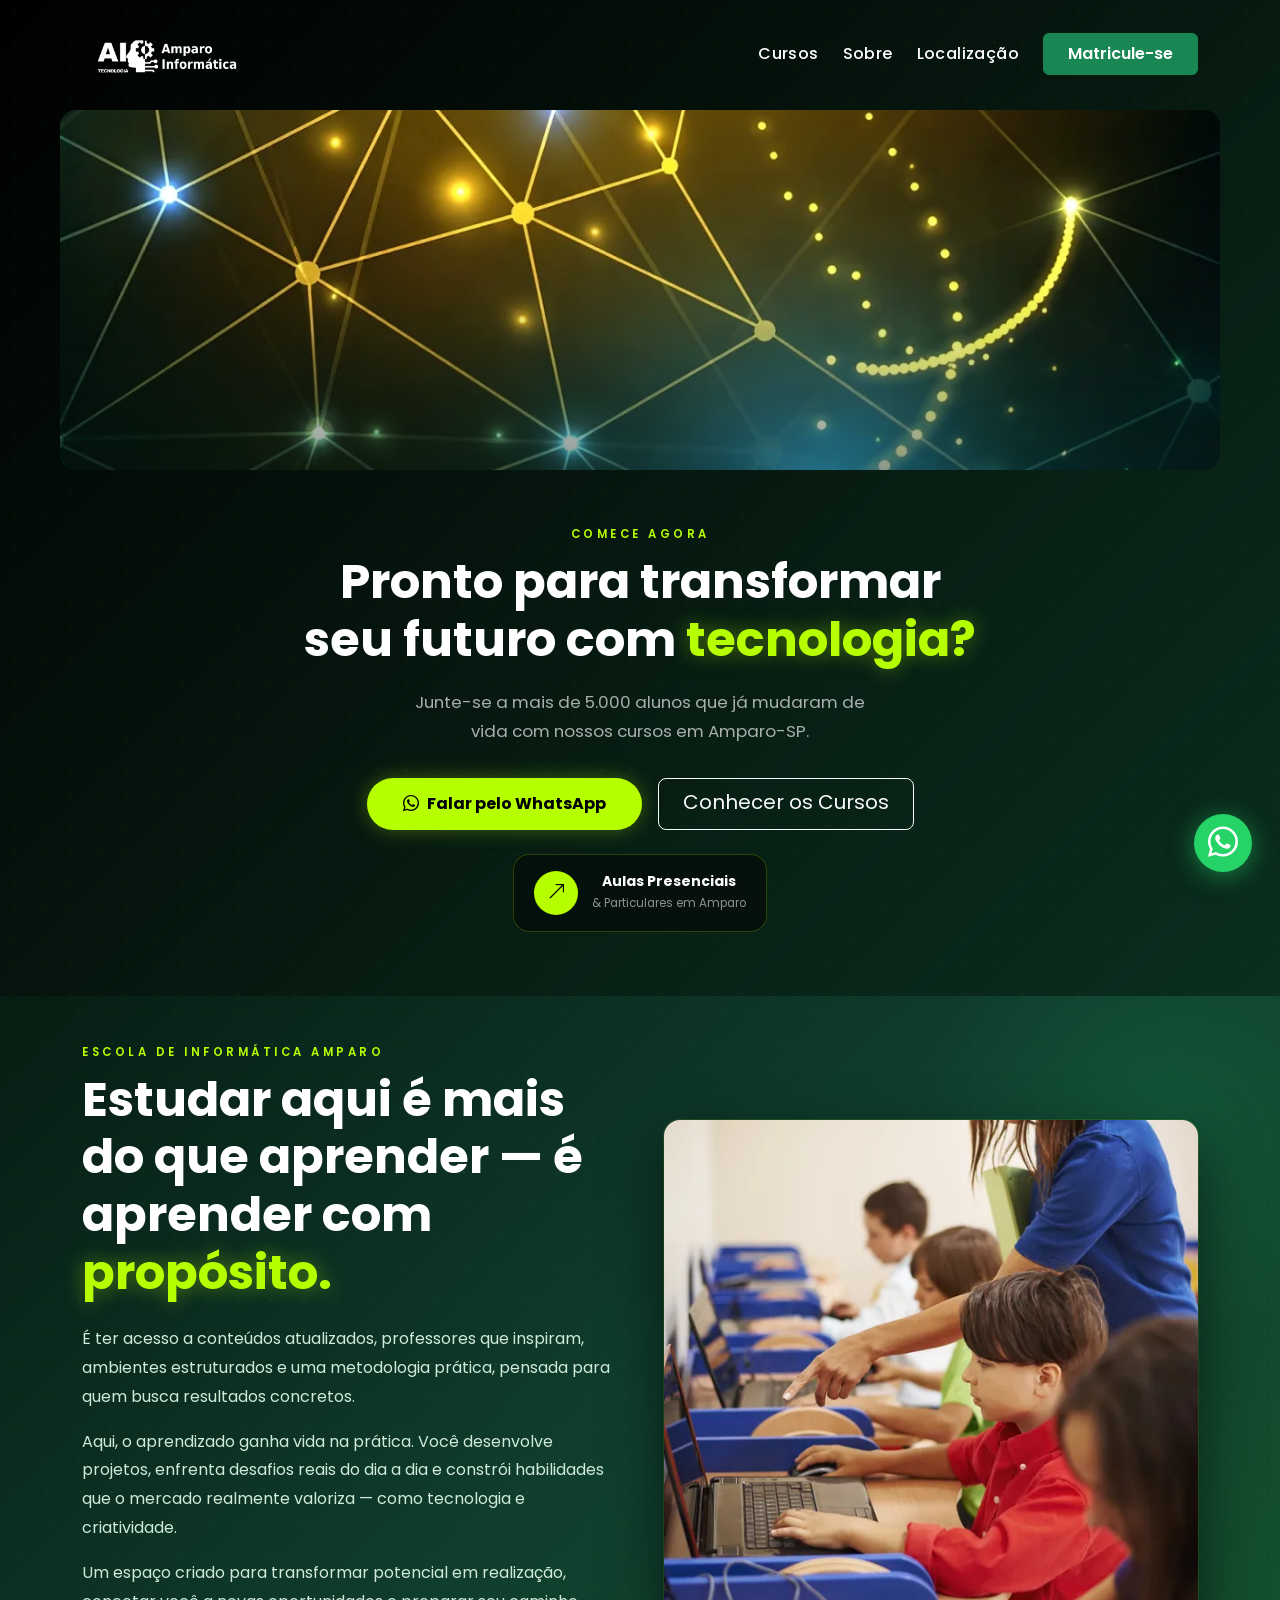
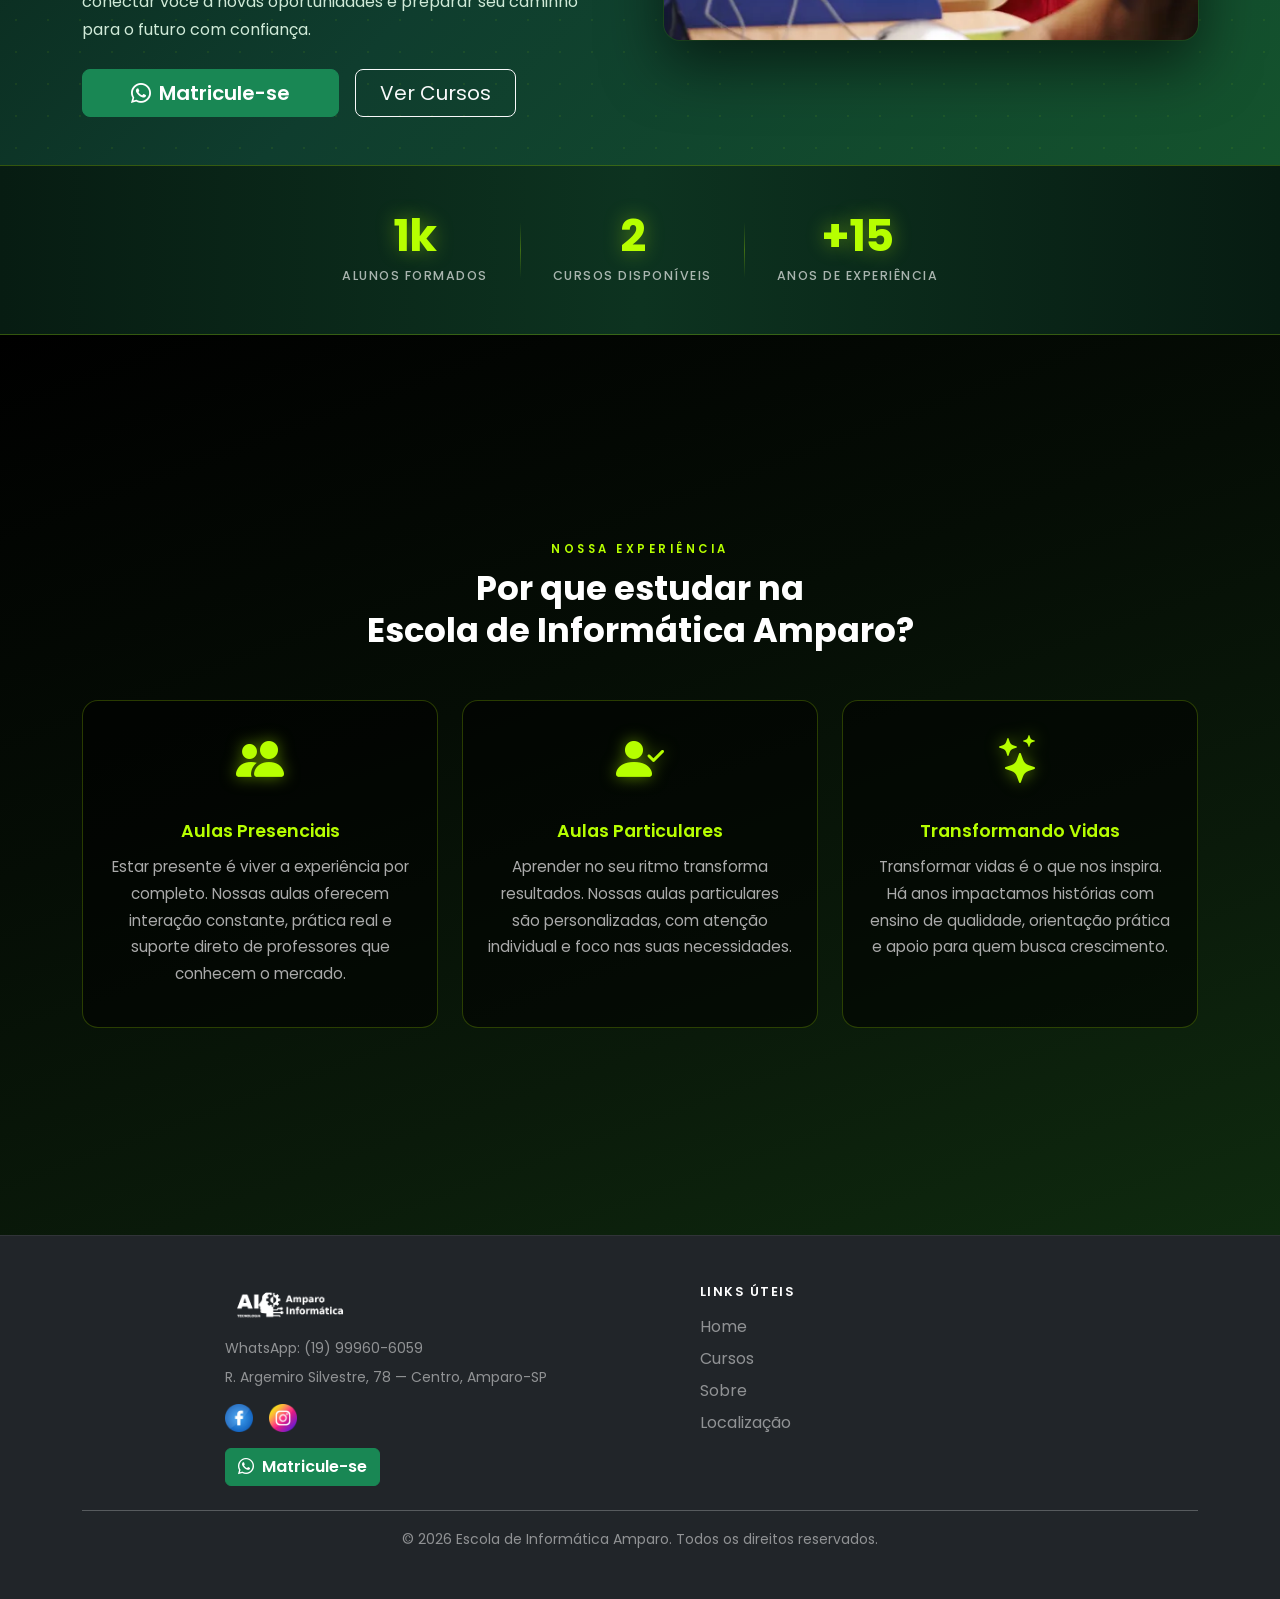
==== index.html @ 643ab241 "Adiciona pagina inicial com hero, estatisticas e navbar Navbar com efeito glassmorphism ao rolar. Im" ====
<!DOCTYPE html>
<html lang="pt-BR">

<head>
    <meta charset="UTF-8">
    <meta name="viewport" content="width=device-width, initial-scale=1.0">
    <title>Escola de Informática Amparo | Cursos de Informática em Amparo-SP</title>
    <meta name="description" content="Escola de Informática Amparo: mais de 5.000 alunos formados. Cursos de Windows, Word, Excel, PowerPoint, Power BI e IA. Aulas presenciais e particulares em Amparo-SP.">
    <meta name="robots" content="index, follow">
    <link rel="canonical" href="https://amparoinformatica.com.br/">

    <!-- Open Graph (WhatsApp, Facebook, redes sociais) -->
    <meta property="og:type" content="website">
    <meta property="og:url" content="https://amparoinformatica.com.br/">
    <meta property="og:title" content="Escola de Informática Amparo | Cursos de Informática">
    <meta property="og:description" content="Mais de 5.000 alunos formados. Cursos de informática com qualidade em Amparo-SP. Matricule-se!">
    <meta property="og:image" content="https://amparoinformatica.com.br/img/icon-white.webp">
    <meta property="og:locale" content="pt_BR">

    <link rel="apple-touch-icon" href="./img/icon-mini.webp">
    <link rel="icon" type="image/webp" sizes="32x32" href="./img/icon-mini.webp">
    <link rel="icon" type="ima
    ge/webp" sizes="16x16" href="./img/icon-mini.webp">
    <meta name="theme-color" content="#198754">
    <link rel="preload" as="image" href="./img/home.webp" type="image/webp">
    <link rel="preconnect" href="https://fonts.googleapis.com">
    <link rel="preconnect" href="https://fonts.gstatic.com" crossorigin>
    <link href="https://cdn.jsdelivr.net/npm/bootstrap@5.3.2/dist/css/bootstrap.min.css" rel="stylesheet">
    <link rel="stylesheet" href="https://cdn.jsdelivr.net/npm/bootstrap-icons@1.11.3/font/bootstrap-icons.css">
    <link href="https://fonts.googleapis.com/css2?family=Poppins:wght@300;400;500;600;700&display=swap" rel="stylesheet">
    <link rel="stylesheet" href="css/style.css">
</head>

<body>

    <a href="#conteudo-principal" class="skip-link">Pular para o conteúdo</a>

    <!-- NAVBAR -->
    <nav class="navbar navbar-expand-lg navbar-dark bg-transparent position-absolute w-100 py-4" id="mainNav" aria-label="Navegação principal">
        <div class="container">
            <a class="navbar-brand" href="index.html">
                <picture>
                    <source srcset="./img/icon-white.webp" type="image/webp">
                    <img src="./img/icon-white.webp" width="170" alt="Escola de Informática Amparo" loading="eager">
                </picture>
            </a>
            <button class="navbar-toggler" type="button" data-bs-toggle="collapse" data-bs-target="#navMenu"
                aria-controls="navMenu" aria-expanded="false" aria-label="Abrir menu de navegação">
                <span class="navbar-toggler-icon"></span>
            </button>
            <div class="collapse navbar-collapse" id="navMenu">
                <ul class="navbar-nav ms-auto align-items-lg-center gap-lg-4">
                    <li class="nav-item">
                        <a class="nav-link text-white" href="curso.html">Cursos</a>
                    </li>
                    <li class="nav-item">
                        <a class="nav-link text-white" href="sobre.html">Sobre</a>
                    </li>
                    <li class="nav-item">
                        <a class="nav-link text-white" href="https://www.google.com.br/maps/place/R.+Argemiro+Silvestre,+78+-+Centro,+Amparo+-+SP,+13900-375/@-22.7057983,-46.7693071,19z/data=!3m1!4b1!4m6!3m5!1s0x94c921383f73436f:0xf1d1df48308881a!8m2!3d-22.7057983!4d-46.7686634!16s%2Fg%2F11wvgpl8x6?entry=ttu&g_ep=EgoyMDI2MDMxMS4wIKXMDSoASAFQAw%3D%3D" target="_blank" rel="noopener noreferrer">Localização</a>
                    </li>
                    <li class="nav-item">
                        <a href="https://wa.me/5519999606059" class="btn btn-success px-4 py-2" target="_blank" rel="noopener noreferrer">Matricule-se</a>
                    </li>
                </ul>
            </div>
        </div>
    </nav>
    
    <!-- CTA SECTION — layout split estilo hero -->
    <main id="conteudo-principal">
    <section class="cta-section">
        <div class="cta-inner">

            <!-- Banner (topo) -->
            <div class="cta-right">
                <div class="cta-img-wrap">
                    <picture>
                        <source srcset="./img/home.webp" type="image/webp">
                        <img src="./img/home.png" class="cta-photo" alt="Alunos estudando informática na Escola de Informática Amparo" loading="eager" fetchpriority="high">
                    </picture>
                </div>
            </div>

            <!-- Texto (embaixo) -->
            <div class="cta-left">
                <span class="section-label reveal">Comece Agora</span>
                <h2 class="cta-hero-title reveal">Pronto para transformar<br>seu futuro com <span class="neon-text">tecnologia?</span></h2>
                <p class="cta-hero-p reveal">
                    Junte-se a mais de 5.000 alunos que já mudaram de vida com nossos cursos em Amparo-SP.
                </p>
                <div class="d-flex justify-content-center gap-3 flex-wrap reveal">
                    <a href="https://wa.me/5519999606059" class="btn-neon" target="_blank" rel="noopener noreferrer">
                        <i class="bi bi-whatsapp me-2"></i>Falar pelo WhatsApp
                    </a>
                    <a href="curso.html" class="btn btn-outline-light btn-lg px-4">
                        Conhecer os Cursos
                    </a>
                </div>
                <!-- Card info -->
                <div class="cta-info-card mt-4">
                    <div class="cta-info-icon" aria-hidden="true">
                        <i class="bi bi-arrow-up-right"></i>
                    </div>
                    <div class="cta-info-text">
                        <strong>Aulas Presenciais</strong>
                        <span>&amp; Particulares em Amparo</span>
                    </div>
                </div>
            </div>

        </div>
    </section>

    <!-- HERO + STATS (uma tela) -->
    <div class="hero-screen">
    <!-- HERO -->
    <section class="hero py-5">
        <div class="container">
            <div class="row align-items-center g-5">
                <div class="col-lg-6 reveal-left">
                    <span class="section-label">Escola de Informática Amparo</span>
                    <h1 class="fw-bold display-5 mb-4">
                        Estudar aqui é mais do que aprender — é aprender com
                        <span class="neon-text">propósito.</span>
                    </h1>
                    <p class="mb-3 texto-hero">
                        É ter acesso a conteúdos atualizados, professores que inspiram, ambientes estruturados e uma
                        metodologia prática, pensada para quem busca resultados concretos.
                    </p>
                    <p class="mb-3 texto-hero">
                        Aqui, o aprendizado ganha vida na prática. Você desenvolve projetos, enfrenta desafios reais do
                        dia a dia e constrói habilidades que o mercado realmente valoriza — como tecnologia e
                        criatividade.
                    </p>
                    <p class="mb-4 texto-hero">
                        Um espaço criado para transformar potencial em realização, conectar você a novas oportunidades
                        e preparar seu caminho para o futuro com confiança.
                    </p>
                    <div class="d-flex gap-3 flex-wrap">
                        <a href="https://wa.me/5519999606059" class="btn btn-success btn-lg px-5" target="_blank" rel="noopener noreferrer">
                            <i class="bi bi-whatsapp me-2"></i>Matricule-se
                        </a>
                        <a href="curso.html" class="btn btn-outline-light btn-lg px-4">
                            Ver Cursos
                        </a>
                    </div>
                </div>
                <div class="col-lg-6 text-center reveal-right">
                    <picture>
                        <source srcset="./img/estudant.webp" type="image/webp">
                        <img src="./img/estudant.jpg" class="hero-img" alt="Aluno estudando informática na Escola de Informática Amparo" loading="lazy" width="600" height="900">
                    </picture>
                </div>
            </div>
        </div>
    </section>

    <!-- STATS BAR -->
    <section class="stats-bar" aria-label="Nossos números">
        <div class="container">
            <div class="d-flex flex-wrap justify-content-center align-items-center">
                <div class="stat-item reveal delay-1">
                    <div class="stat-number" data-count="5000">0</div>
                    <div class="stat-label">Alunos Formados</div>
                </div>
                <div class="stat-divider reveal"></div>
                <div class="stat-item reveal delay-2">
                    <div class="stat-number" data-count="7">0</div>
                    <div class="stat-label">Cursos Disponíveis</div>
                </div>
                <div class="stat-divider reveal"></div>
                <div class="stat-item reveal delay-3">
                    <div class="stat-number">+15</div>
                    <div class="stat-label">Anos de Experiência</div>
                </div>
            </div>
        </div>
    </section>
    </div><!-- /hero-screen -->

    <!-- EXPERIENCE SECTION -->
    <section class="experiencia">
        <div class="container text-center">
            <span class="section-label reveal">Nossa Experiência</span>
            <h2 class="section-title mb-5 reveal">
                Por que estudar na<br>Escola de Informática Amparo?
            </h2>
            <div class="row justify-content-center g-4">
                <div class="col-md-4 reveal delay-1">
                    <div class="exp-card p-4">
                        <div class="icon mb-4">
                            <i class="bi bi-people-fill"></i>
                        </div>
                        <h5 class="titulo">Aulas Presenciais</h5>
                        <p>
                            Estar presente é viver a experiência por completo. Nossas aulas oferecem interação
                            constante, prática real e suporte direto de professores que conhecem o mercado.
                        </p>
                    </div>
                </div>
                <div class="col-md-4 reveal delay-2">
                    <div class="exp-card p-4">
                        <div class="icon mb-4">
                            <i class="bi bi-person-check-fill"></i>
                        </div>
                        <h5 class="titulo">Aulas Particulares</h5>
                        <p>
                            Aprender no seu ritmo transforma resultados. Nossas aulas particulares são personalizadas,
                            com atenção individual e foco nas suas necessidades.
                        </p>
                    </div>
                </div>
                <div class="col-md-4 reveal delay-3">
                    <div class="exp-card p-4">
                        <div class="icon mb-4">
                            <i class="bi bi-stars"></i>
                        </div>
                        <h5 class="titulo">Transformando Vidas</h5>
                        <p>
                            Transformar vidas é o que nos inspira. Há anos impactamos histórias com ensino de
                            qualidade, orientação prática e apoio para quem busca crescimento.
                        </p>
                    </div>
                </div>
            </div>
        </div>
    </section>

    </main>

    <!-- FOOTER -->
    <footer class="bg-dark text-white py-5">
        <div class="container">
            <div class="row justify-content-center text-center text-md-start g-4">
                <div class="col-md-5">
                    <a href="index.html">
                        <picture>
                            <source srcset="./img/icon-white.webp" type="image/webp">
                            <img src="./img/icon-white.webp" width="130" class="mb-3" alt="Escola de Informática Amparo" loading="lazy">
                        </picture>
                    </a>
                    <p class="mb-2 small text-white-50">WhatsApp: (19) 99960-6059</p>
                    <p class="mb-3 small text-white-50">R. Argemiro Silvestre, 78 — Centro, Amparo-SP</p>
                    <div class="d-flex justify-content-center justify-content-md-start gap-3 mb-3">
                        <a href="https://www.facebook.com/escolainformaticaamparo/" target="_blank" rel="noopener noreferrer" aria-label="Facebook">
                            <picture><source srcset="./img/facebook.webp" type="image/webp"><img src="./img/facebook.png" width="28" alt="Facebook da Escola de Informática Amparo" loading="lazy"></picture>
                        </a>
                        <a href="https://www.instagram.com/amparo.informatica/" target="_blank" rel="noopener noreferrer" aria-label="Instagram">
                            <picture><source srcset="./img/instagram.webp" type="image/webp"><img src="./img/instagram.png" width="28" alt="Instagram da Escola de Informática Amparo" loading="lazy"></picture>
                        </a>
                    </div>
                    <a href="https://wa.me/5519999606059" class="btn btn-success" target="_blank" rel="noopener noreferrer">
                        <i class="bi bi-whatsapp me-2"></i>Matricule-se
                    </a>
                </div>
                <div class="col-md-4">
                    <h6 class="text-white fw-semibold mb-3 text-uppercase footer-links-heading">Links Úteis</h6>
                    <ul class="list-unstyled">
                        <li class="mb-2"><a href="index.html" class="text-white-50 text-decoration-none">Home</a></li>
                        <li class="mb-2"><a href="curso.html" class="text-white-50 text-decoration-none">Cursos</a></li>
                        <li class="mb-2"><a href="sobre.html" class="text-white-50 text-decoration-none">Sobre</a></li>
                        <li class="mb-2">
                            <a href="https://www.google.com.br/maps/place/R.+Argemiro+Silvestre,+78+-+Centro,+Amparo+-+SP,+13900-375/@-22.7057983,-46.7693071,19z/data=!3m1!4b1!4m6!3m5!1s0x94c921383f73436f:0xf1d1df48308881a!8m2!3d-22.7057983!4d-46.7686634!16s%2Fg%2F11wvgpl8x6?entry=ttu&g_ep=EgoyMDI2MDMxMS4wIKXMDSoASAFQAw%3D%3D"
                                target="_blank" rel="noopener noreferrer" class="text-white-50 text-decoration-none">Localização</a>
                        </li>
                    </ul>
                </div>
            </div>
            <hr class="border-light mt-4">
            <div class="text-center">
                <small class="text-white-50">&copy; 2026 Escola de Informática Amparo. Todos os direitos reservados.</small>
            </div>
        </div>
    </footer>

    <!-- FLOATING WHATSAPP -->
    <a href="https://wa.me/5519999606059" class="whatsapp-float" target="_blank" rel="noopener noreferrer" aria-label="Falar pelo WhatsApp">
        <i class="bi bi-whatsapp"></i>
    </a>

    <script src="https://cdn.jsdelivr.net/npm/bootstrap@5.3.2/dist/js/bootstrap.bundle.min.js"></script>
    <script src="js/main.js"></script>

    <!-- Schema.org LocalBusiness -->
    <script type="application/ld+json">
    {
        "@context": "https://schema.org",
        "@type": "EducationalOrganization",
        "name": "Escola de Informática Amparo",
        "url": "https://amparoinformatica.com.br",
        "logo": "https://amparoinformatica.com.br/img/icon-white.webp",
        "description": "Escola de informática em Amparo-SP com mais de 5.000 alunos formados. Cursos de Windows, Word, Excel, PowerPoint, Power BI e Inteligência Artificial.",
        "telephone": "+55-19-99960-6059",
        "address": {
            "@type": "PostalAddress",
            "streetAddress": "R. Argemiro Silvestre, 78",
            "addressLocality": "Amparo",
            "addressRegion": "SP",
            "postalCode": "13900-375",
            "addressCountry": "BR"
        },
        "geo": {
            "@type": "GeoCoordinates",
            "latitude": -22.7057983,
            "longitude": -46.7686634
        },
        "hasOfferCatalog": {
            "@type": "OfferCatalog",
            "name": "Cursos de Informática",
            "itemListElement": [
                { "@type": "Course", "name": "Windows", "description": "Aprenda a utilizar o sistema operacional, organizar arquivos e pastas e aumentar sua produtividade." },
                { "@type": "Course", "name": "Word", "description": "Criação e formatação de documentos profissionais como trabalhos, currículos e relatórios." },
                { "@type": "Course", "name": "Excel", "description": "Planilhas, cálculos, gráficos e dashboards para análise de dados." },
                { "@type": "Course", "name": "PowerPoint", "description": "Apresentações visuais e profissionais com slides dinâmicos e animações." },
                { "@type": "Course", "name": "Internet", "description": "Navegação segura, e-mails e uso de ferramentas online." },
                { "@type": "Course", "name": "Power BI", "description": "Análise de dados e criação de dashboards interativos." },
                { "@type": "Course", "name": "Utilizando IA", "description": "Uso de ferramentas de Inteligência Artificial para automatizar tarefas e aumentar a produtividade." }
            ]
        },
        "sameAs": [
            "https://www.facebook.com/escolainformaticaamparo/",
            "https://www.instagram.com/amparo.informatica/"
        ]
    }
    </script>
</body>

</html>
---- css/style.css ----
/* ============================================
   DESIGN TOKENS
   ============================================ */
:root {
  --green:       #198754;
  --green-dark:  #146c43;
  --green-deep:  #0a2e1f;
  --neon:        #b6ff00;
  --neon-dim:    rgba(182, 255, 0, 0.3);
  --neon-glow:   0 0 20px rgba(182, 255, 0, 0.4);
  --whatsapp:    #25D366;
  --font:        'Poppins', sans-serif;
  --radius:      16px;
  --radius-sm:   10px;
  --t:           0.3s ease;
  --green-glow:  0 0 20px rgba(25, 135, 84, 0.4);
}

/* ============================================
   RESET & BASE
   ============================================ */
*, *::before, *::after { box-sizing: border-box; }

body {
  font-family: var(--font);
  background: #fff;
  color: #1a1a1a;
  overflow-x: hidden;
}

/* ============================================
   NAVBAR
   ============================================ */
#mainNav {
  z-index: 100;
  transition: background var(--t), backdrop-filter var(--t), box-shadow var(--t), padding var(--t);
}

#mainNav.scrolled {
  position: fixed !important;
  top: 0;
  background: rgba(5, 15, 10, 0.92) !important;
  backdrop-filter: blur(14px);
  -webkit-backdrop-filter: blur(14px);
  box-shadow: 0 2px 30px rgba(0, 0, 0, 0.6);
  padding-top: 0.6rem !important;
  padding-bottom: 0.6rem !important;
}

.navbar .nav-link {
  font-family: var(--font);
  font-weight: 500;
  letter-spacing: 0.4px;
  position: relative;
  transition: color var(--t);
  padding-left: 0 !important;
  padding-right: 0 !important;
}

.navbar .nav-link::after {
  content: '';
  position: absolute;
  bottom: -3px;
  left: 50%;
  transform: translateX(-50%);
  width: 0;
  height: 2px;
  background: var(--neon);
  transition: width var(--t);
  border-radius: 2px;
}

.navbar .nav-link:hover { color: var(--neon) !important; }
.navbar .nav-link:hover::after { width: 100%; }

.navbar-toggler {
  border-color: rgba(255, 255, 255, 0.35);
  padding: 6px 10px;
}
.navbar-toggler:focus {
  box-shadow: 0 0 0 3px rgba(182, 255, 0, 0.35);
  outline: none;
}

/* Mobile collapse menu */
@media (max-width: 991.98px) {
  .navbar-collapse {
    background: rgba(5, 15, 10, 0.97);
    border: 1px solid rgba(182, 255, 0, 0.15);
    padding: 16px 20px 20px;
    border-radius: var(--radius-sm);
    margin-top: 12px;
    backdrop-filter: blur(12px);
    -webkit-backdrop-filter: blur(12px);
  }

  .navbar-collapse .nav-link {
    padding: 10px 0 !important;
    font-size: 1rem !important;
    border-bottom: 1px solid rgba(255, 255, 255, 0.07);
    display: block;
  }

  .navbar-collapse .nav-item:last-child .nav-link {
    border-bottom: none;
  }

  .navbar-collapse .btn-success {
    margin-top: 14px;
    width: 100%;
    text-align: center;
  }
}

/* Buttons */
.btn-success {
  font-family: var(--font);
  font-weight: 600;
  transition: all var(--t);
  cursor: pointer;
}

.btn-success:hover {
  color: #fff !important;
  background-color: var(--green-dark) !important;
  box-shadow: var(--green-glow);
  transform: translateY(-2px);
}

.btn-neon {
  background: var(--neon);
  color: #000 !important;
  font-family: var(--font);
  font-weight: 700;
  font-size: 1rem;
  padding: 14px 36px;
  border-radius: 50px;
  border: none;
  text-decoration: none;
  display: inline-block;
  transition: all var(--t);
  box-shadow: 0 0 20px rgba(182, 255, 0, 0.3);
  cursor: pointer;
}

.btn-neon:hover {
  background: #c8ff1a;
  box-shadow: 0 0 40px rgba(182, 255, 0, 0.6);
  transform: translateY(-3px);
  color: #000 !important;
}

/* ============================================
   HERO + STATS BAR (uma tela cheia)
   ============================================ */
.hero-screen {
  min-height: 90vh;
  display: flex;
  flex-direction: column;
}

.hero-screen .hero {
  flex: 1;
}

/* ============================================
   HERO (index.html)
   ============================================ */
.hero {
  background: linear-gradient(135deg, #071c12 0%, #0f3d2e 50%, #14532d 100%);
  padding: 80px 0 60px;
  position: relative;
  overflow: hidden;
}

/* Subtle dot grid */
.hero::before {
  content: '';
  position: absolute;
  inset: 0;
  background-image: radial-gradient(circle, rgba(182, 255, 0, 0.07) 1px, transparent 1px);
  background-size: 32px 32px;
  pointer-events: none;
}

/* Neon accent blur blob */
.hero::after {
  content: '';
  position: absolute;
  top: -120px;
  right: -120px;
  width: 480px;
  height: 480px;
  background: radial-gradient(circle, rgba(25, 135, 84, 0.25) 0%, transparent 70%);
  pointer-events: none;
}

.hero .container { position: relative; z-index: 2; }

.hero h1 {
  font-family: var(--font);
  font-weight: 700;
  line-height: 1.2;
  color: #fff;
}

.hero h1 .neon-text {
  color: var(--neon);
  text-shadow: 0 0 20px rgba(182, 255, 0, 0.4);
}

.texto-hero {
  font-family: var(--font);
  font-size: 1rem;
  font-weight: 400;
  line-height: 1.8;
  color: #d0ead8;
}

.hero-img {
  border-radius: var(--radius);
  max-height: 520px;
  width: 100%;
  object-fit: cover;
  box-shadow: 0 24px 60px rgba(0, 0, 0, 0.55), 0 0 0 1px rgba(182, 255, 0, 0.12);
  transition: transform 0.5s ease, box-shadow 0.5s ease;
}

.hero-img:hover {
  transform: translateY(-8px) scale(1.01);
  box-shadow: 0 36px 80px rgba(0, 0, 0, 0.65), 0 0 40px rgba(182, 255, 0, 0.15);
}

/* ============================================
   STATS BAR
   ============================================ */
.stats-bar {
  background: linear-gradient(90deg, #071c12 0%, #0d3320 50%, #071c12 100%);
  border-top: 1px solid rgba(182, 255, 0, 0.25);
  border-bottom: 1px solid rgba(182, 255, 0, 0.25);
  padding: 48px 0;
}

.stat-item {
  text-align: center;
  padding: 0 32px;
}

.stat-number {
  font-family: var(--font);
  font-size: 2.8rem;
  font-weight: 700;
  color: var(--neon);
  line-height: 1;
  text-shadow: var(--neon-glow);
  letter-spacing: -1px;
}

.stat-label {
  font-family: var(--font);
  font-size: 0.78rem;
  font-weight: 500;
  color: rgba(255, 255, 255, 0.65);
  text-transform: uppercase;
  letter-spacing: 1.5px;
  margin-top: 8px;
}

.stat-divider {
  width: 1px;
  height: 56px;
  background: linear-gradient(to bottom, transparent, rgba(182, 255, 0, 0.3), transparent);
  align-self: center;
}

/* ============================================
   EXPERIENCE SECTION
   ============================================ */
.experiencia {
  width: 100%;
  min-height: 100vh;
  display: flex;
  flex-direction: column;
  justify-content: center;
  background: linear-gradient(160deg, #000000 0%, #050d05 40%, #0a1a0a 70%, #0f2b0f 100%);
  padding: 88px 0;
}

.section-label {
  font-family: var(--font);
  font-size: 0.72rem;
  font-weight: 600;
  color: var(--neon);
  letter-spacing: 3.5px;
  text-transform: uppercase;
  margin-bottom: 10px;
  display: block;
}

.section-title {
  font-family: var(--font);
  font-weight: 700;
  font-size: 2.1rem;
  color: #fff;
  line-height: 1.25;
}

.exp-card {
  background: rgba(0, 0, 0, 0.55);
  border: 1px solid rgba(182, 255, 0, 0.22);
  border-radius: var(--radius);
  color: #fff;
  cursor: default;
  transition: transform var(--t), box-shadow var(--t), border-color var(--t), background var(--t);
  position: relative;
  overflow: hidden;
  height: 100%;
}

/* Top neon bar on hover */
.exp-card::before {
  content: '';
  position: absolute;
  top: 0; left: 0; right: 0;
  height: 3px;
  background: linear-gradient(90deg, transparent, var(--neon), transparent);
  transform: scaleX(0);
  transition: transform 0.4s ease;
}

.exp-card:hover {
  transform: translateY(-12px);
  box-shadow: var(--neon-glow), 0 24px 48px rgba(0, 0, 0, 0.5);
  border-color: rgba(182, 255, 0, 0.6);
  background: rgba(8, 18, 8, 0.9);
}

.exp-card:hover::before { transform: scaleX(1); }

.exp-card .titulo {
  font-family: var(--font);
  color: var(--neon);
  font-weight: 600;
  font-size: 1.1rem;
  margin-bottom: 12px;
}

.icon i {
  font-size: 3rem;
  color: var(--neon);
  filter: drop-shadow(0 0 8px rgba(182, 255, 0, 0.5));
  transition: transform var(--t), filter var(--t);
}

.exp-card:hover .icon i {
  transform: scale(1.15) rotate(-5deg);
  filter: drop-shadow(0 0 18px rgba(182, 255, 0, 0.85));
}

.exp-card p {
  font-family: var(--font);
  font-size: 0.95rem;
  line-height: 1.75;
  color: #aaaaaa;
}

/* ============================================
   CTA SECTION — split hero layout
   ============================================ */
.cta-section {
  background: linear-gradient(135deg, #000 0%, #071c12 60%, #0a2e1f 100%);
  min-height: 100vh;
  display: flex;
  position: relative;
  overflow: hidden;
}

/* dot-grid overlay */
.cta-section::before {
  content: '';
  position: absolute;
  inset: 0;
  background-image: radial-gradient(circle, rgba(182, 255, 0, 0.05) 1px, transparent 1px);
  background-size: 28px 28px;
  pointer-events: none;
  z-index: 1;
}

/* inner flex container — coluna: banner em cima, texto embaixo */
.cta-inner {
  display: flex;
  flex-direction: column;
  width: 100%;
  min-height: 100vh;
  position: relative;
  z-index: 2;
}

/* --- Bloco de texto (embaixo) --- */
.cta-left {
  display: flex;
  flex-direction: column;
  align-items: center;
  text-align: center;
  padding: 56px 24px 64px;
}

.cta-deco-arrow {
  width: 70px;
  height: 70px;
  margin-bottom: 8px;
  flex-shrink: 0;
}

.cta-hero-title {
  font-size: clamp(1.9rem, 4.5vw, 3rem);
  font-weight: 700;
  color: #fff;
  line-height: 1.2;
  margin-bottom: 20px;
  max-width: 680px;
}

.cta-hero-title .neon-text {
  color: var(--neon);
  text-shadow: 0 0 20px rgba(182, 255, 0, 0.4);
}

.cta-hero-p {
  font-size: 1.05rem;
  color: rgba(255, 255, 255, 0.65);
  line-height: 1.7;
  margin-bottom: 32px;
  max-width: 480px;
}

/* --- Banner (topo): imagem larga estilo capa --- */
.cta-right {
  position: relative;
  width: 100%;
  padding: 110px 60px 0;
}

.cta-img-wrap {
  position: relative;
  border-radius: var(--radius);
  overflow: hidden;
}

.cta-photo {
  width: 100%;
  height: 360px;
  object-fit: cover;
  object-position: center center;
  display: block;
}

/* Tint verde suave na parte inferior da foto */
.cta-img-wrap::after {
  content: '';
  position: absolute;
  inset: 0;
  background: linear-gradient(to bottom, transparent 50%, rgba(7, 28, 18, 0.45) 100%);
  pointer-events: none;
}

/* Card info — abaixo da imagem, à esquerda */
.cta-info-card {
  display: flex;
  align-items: center;
  gap: 14px;
  margin-top: 16px;
  background: rgba(5, 15, 10, 0.88);
  border: 1px solid rgba(182, 255, 0, 0.22);
  backdrop-filter: blur(14px);
  -webkit-backdrop-filter: blur(14px);
  border-radius: var(--radius);
  padding: 16px 20px;
  width: fit-content;
}

.cta-info-icon {
  width: 44px;
  height: 44px;
  background: var(--neon);
  border-radius: 50%;
  display: flex;
  align-items: center;
  justify-content: center;
  flex-shrink: 0;
}

.cta-info-icon i {
  font-size: 1.2rem;
  color: #000;
  font-weight: 900;
}

.cta-info-text strong {
  display: block;
  font-size: 0.87rem;
  font-weight: 700;
  color: #fff;
  line-height: 1.3;
}

.cta-info-text span {
  font-size: 0.73rem;
  color: rgba(255, 255, 255, 0.55);
}

/* ============================================
   COURSES PAGE (curso.html)
   ============================================ */
.courses-header {
  background: linear-gradient(135deg, #071c12 0%, #0f3d2e 50%, #14532d 100%);
  padding: 80px 0 64px;
  text-align: center;
  position: relative;
  overflow: hidden;
}

.courses-header::before {
  content: '';
  position: absolute;
  inset: 0;
  background-image: radial-gradient(circle, rgba(182, 255, 0, 0.06) 1px, transparent 1px);
  background-size: 28px 28px;
  pointer-events: none;
}

.courses-header .container { position: relative; z-index: 2; }

.courses-header h1 {
  font-family: var(--font);
  font-weight: 700;
  color: #fff;
  font-size: 2.3rem;
  margin-bottom: 12px;
}

.courses-header p {
  font-family: var(--font);
  color: rgba(255, 255, 255, 0.75);
  font-size: 1.05rem;
  max-width: 520px;
  margin: 0 auto;
  line-height: 1.7;
}

.card-custom {
  border: none !important;
  border-radius: var(--radius) !important;
  background: #fff;
  overflow: hidden;
  box-shadow: 0 4px 20px rgba(0, 0, 0, 0.08);
  transition: transform var(--t), box-shadow var(--t);
  cursor: default;
  height: 100%;
}

.card-custom:hover {
  transform: translateY(-8px);
  box-shadow: 0 16px 48px rgba(25, 135, 84, 0.2);
}

.card-custom .img-wrap {
  overflow: hidden;
  height: 180px;
}

.card-custom .img-wrap img {
  width: 100%;
  height: 100%;
  object-fit: cover;
}

.card-body--extra {
  padding-bottom: 50px !important;
}

.card-custom .card-body { padding: 24px; }

.card-badge {
  display: inline-block;
  background: rgba(25, 135, 84, 0.1);
  color: var(--green);
  font-family: var(--font);
  font-size: 0.7rem;
  font-weight: 600;
  padding: 3px 12px;
  border-radius: 20px;
  margin-bottom: 10px;
  border: 1px solid rgba(25, 135, 84, 0.2);
  letter-spacing: 0.5px;
  text-transform: uppercase;
}

.card-custom .card-title {
  font-family: var(--font);
  font-size: 1.1rem;
  font-weight: 700;
  color: var(--green);
  letter-spacing: 0.5px;
  text-transform: uppercase;
  margin-bottom: 10px;
}

.card-custom .card-text {
  font-family: var(--font);
  font-size: 0.92rem;
  font-weight: 400;
  color: #555;
  line-height: 1.7;
}

/* ============================================
   ABOUT PAGE (sobre.html)
   ============================================ */
.about-header {
  background: linear-gradient(135deg, #071c12 0%, #0f3d2e 50%, #14532d 100%);
  padding: 80px 0 64px;
  text-align: center;
  position: relative;
  overflow: hidden;
}

.about-header::before {
  content: '';
  position: absolute;
  inset: 0;
  background-image: radial-gradient(circle, rgba(182, 255, 0, 0.06) 1px, transparent 1px);
  background-size: 28px 28px;
  pointer-events: none;
}

.about-header .container { position: relative; z-index: 2; }

.about-header h1 {
  font-family: var(--font);
  font-weight: 700;
  color: #fff;
  font-size: 2.3rem;
  margin-bottom: 12px;
}

.about-header p {
  font-family: var(--font);
  color: rgba(255, 255, 255, 0.75);
  font-size: 1.05rem;
  max-width: 500px;
  margin: 0 auto;
  line-height: 1.7;
}

.about-description {
  font-family: var(--font);
  font-size: 1.02rem;
  line-height: 1.85;
  color: #444;
}

.about-section-label { color: var(--green); }

.about-heading {
  color: var(--green);
  font-family: var(--font);
}

.pillars-heading {
  font-family: var(--font);
  color: #1a1a1a;
}

.vmv-card-values {
  background: linear-gradient(135deg, #198754, #146c43);
  color: #fff;
}

.vmv-card-values p { color: rgba(255, 255, 255, 0.85); }

.vmv-icon-green { color: var(--green); }

.footer-links-heading {
  letter-spacing: 1.5px;
  font-size: 0.8rem;
}

.vmv-card {
  border-radius: var(--radius);
  padding: 36px 28px;
  height: 100%;
  transition: transform var(--t), box-shadow var(--t);
  cursor: default;
}

.vmv-card:hover {
  transform: translateY(-6px);
  box-shadow: 0 16px 40px rgba(25, 135, 84, 0.15);
}

.vmv-card h3 {
  font-family: var(--font);
  font-size: 1.25rem;
  font-weight: 700;
  margin-bottom: 14px;
}

.vmv-card p {
  font-family: var(--font);
  font-size: 0.95rem;
  line-height: 1.75;
}

.sobre {
  border-radius: var(--radius);
  width: 100%;
  max-width: 500px;
  object-fit: cover;
  box-shadow: 0 20px 60px rgba(0, 0, 0, 0.14);
  display: block;
}

/* ============================================
   404 PAGE
   ============================================ */
.error-code {
  font-size: 6rem;
  font-weight: 700;
  color: var(--neon);
  line-height: 1;
  margin-bottom: 1rem;
}

.error-title {
  color: #fff;
  font-size: 1.8rem;
  margin-bottom: 1rem;
}

.error-desc {
  color: rgba(255, 255, 255, 0.65);
  max-width: 420px;
  margin: 0 auto 2rem;
}

/* ============================================
   FLOATING WHATSAPP BUTTON
   ============================================ */
.whatsapp-float {
  position: fixed;
  bottom: 28px;
  right: 28px;
  z-index: 990;
  width: 58px;
  height: 58px;
  background: var(--whatsapp);
  border-radius: 50%;
  display: flex;
  align-items: center;
  justify-content: center;
  text-decoration: none;
  box-shadow: 0 4px 24px rgba(37, 211, 102, 0.5);
  transition: transform var(--t), box-shadow var(--t);
  animation: pulse-wa 2.8s infinite;
}

.whatsapp-float:hover {
  transform: scale(1.12);
  box-shadow: 0 6px 36px rgba(37, 211, 102, 0.75);
  animation: none;
}

.whatsapp-float i {
  font-size: 1.9rem;
  color: #fff;
}

@keyframes pulse-wa {
  0%, 100% { box-shadow: 0 4px 24px rgba(37, 211, 102, 0.5); }
  50%       { box-shadow: 0 4px 40px rgba(37, 211, 102, 0.8), 0 0 0 10px rgba(37, 211, 102, 0.08); }
}

/* ============================================
   FOOTER
   ============================================ */
footer {
  background: #060f09 !important;
  border-top: 1px solid rgba(255, 255, 255, 0.07);
}

footer a { transition: color var(--t), opacity var(--t); }

footer a:hover {
  color: var(--neon) !important;
  opacity: 1 !important;
}

footer img { cursor: pointer; transition: opacity var(--t); }
footer img:hover { opacity: 0.8; }

footer hr { border-color: rgba(255, 255, 255, 0.08) !important; }

/* ============================================
   SCROLL REVEAL
   ============================================ */
.reveal {
  opacity: 0;
  transform: translateY(28px);
  transition: opacity 0.65s ease, transform 0.65s ease;
}

.reveal.visible {
  opacity: 1;
  transform: translateY(0);
}

.reveal-left {
  opacity: 0;
  transform: translateX(-28px);
  transition: opacity 0.65s ease, transform 0.65s ease;
}

.reveal-left.visible {
  opacity: 1;
  transform: translateX(0);
}

.reveal-right {
  opacity: 0;
  transform: translateX(28px);
  transition: opacity 0.65s ease, transform 0.65s ease;
}

.reveal-right.visible {
  opacity: 1;
  transform: translateX(0);
}

.delay-1 { transition-delay: 0.1s; }
.delay-2 { transition-delay: 0.2s; }
.delay-3 { transition-delay: 0.3s; }
.delay-4 { transition-delay: 0.4s; }

/* ============================================
   RESPONSIVE
   ============================================ */
@media (max-width: 991.98px) {
  .stat-divider { display: none !important; }
  .stat-number  { font-size: 2.2rem; }
  .stat-item    { padding: 0 20px; }
  .hero         { padding: 70px 0 48px; }
  .section-title { font-size: 1.75rem; }
  .cta-left  { padding: 40px 20px 40px; }
  .cta-photo { height: 420px; }
}

@media (max-width: 767.98px) {
  .hero h1        { font-size: 1.65rem; }
  .stat-number    { font-size: 1.9rem; }
  .stat-label     { font-size: 0.72rem; }
  .stats-bar      { padding: 36px 0; }
  .courses-header h1,
  .about-header h1 { font-size: 1.75rem; }
  .cta-left       { padding: 32px 16px 40px; }
  .cta-photo      { height: 260px; }
  .cta-hero-title { font-size: 1.6rem; }
  .whatsapp-float  { bottom: 20px; right: 20px; width: 52px; height: 52px; }
  .whatsapp-float i { font-size: 1.6rem; }
}

/* ============================================
   ACCESSIBILITY
   ============================================ */
@media (prefers-reduced-motion: reduce) {
  *, *::before, *::after {
    animation-duration: 0.01ms !important;
    animation-iteration-count: 1 !important;
    transition-duration: 0.01ms !important;
  }
  .whatsapp-float { animation: none; }
}

a:focus-visible,
button:focus-visible,
.btn:focus-visible {
  outline: 3px solid var(--neon);
  outline-offset: 3px;
}

.skip-link {
  position: absolute;
  top: -100%;
  left: 16px;
  z-index: 9999;
  background: var(--neon);
  color: #000;
  font-family: var(--font);
  font-weight: 700;
  padding: 10px 20px;
  border-radius: var(--radius-sm);
  text-decoration: none;
  transition: top 0.2s;
}

.skip-link:focus { top: 16px; }
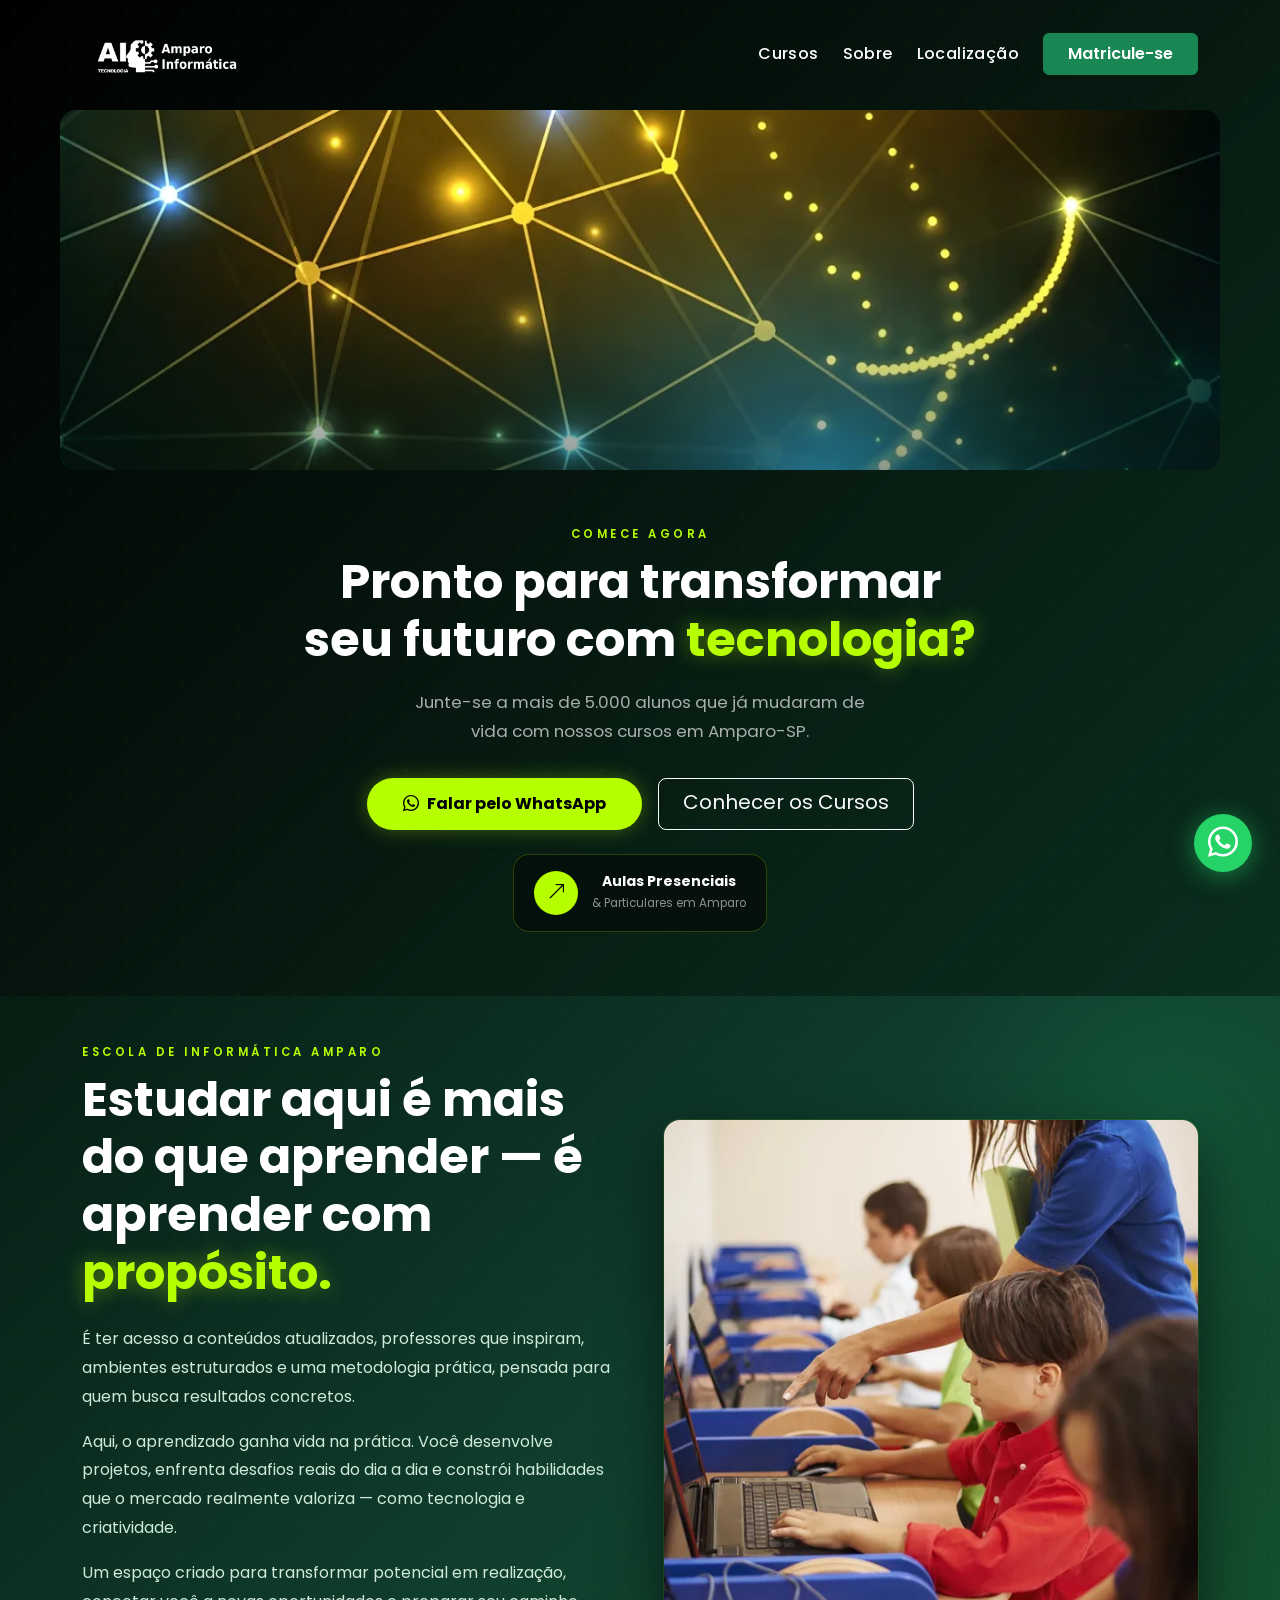
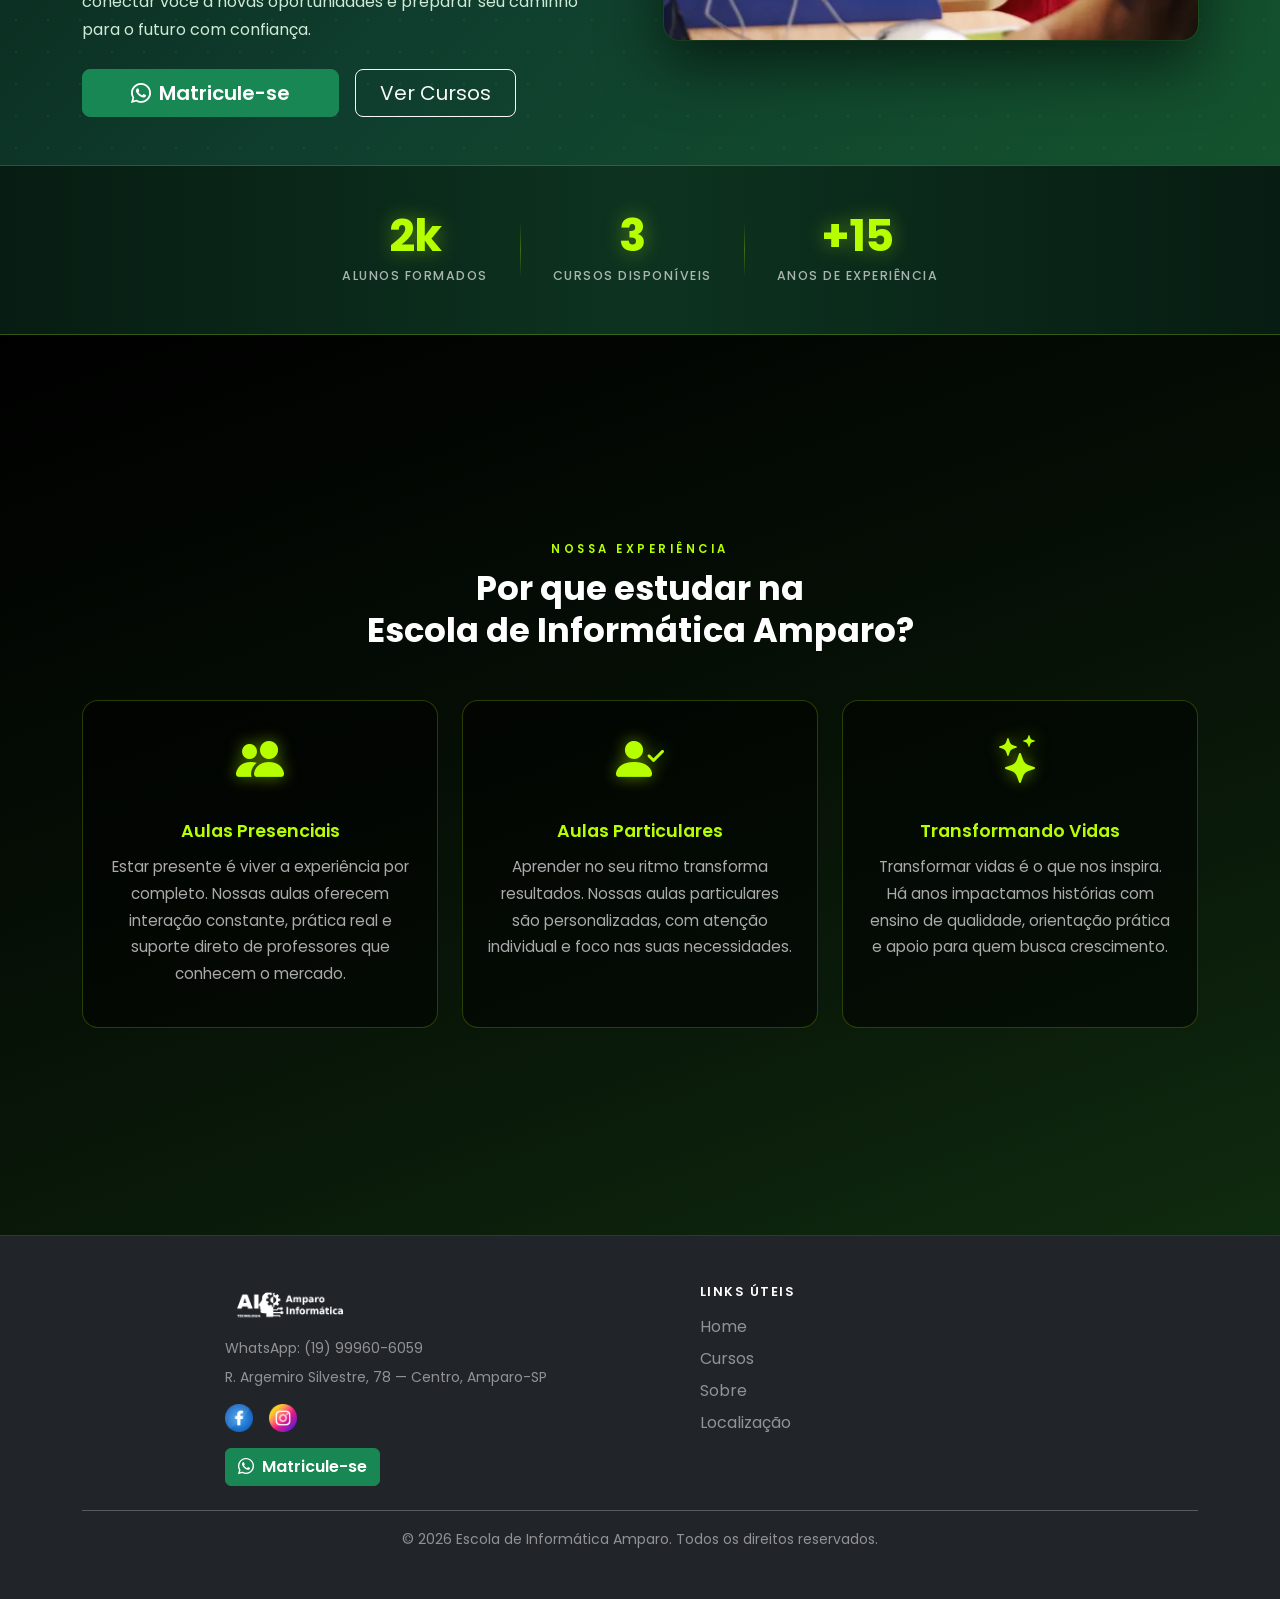
==== commit 60025fb9: "Corrige referencias quebradas de CSS e de imagem - 404.html apontava para css/style.min.css, que nao" ====
--- a/index.html
+++ b/index.html
@@ -77,7 +77,7 @@
                 <div class="cta-img-wrap">
                     <picture>
                         <source srcset="./img/home.webp" type="image/webp">
-                        <img src="./img/home.png" class="cta-photo" alt="Alunos estudando informática na Escola de Informática Amparo" loading="eager" fetchpriority="high">
+                        <img src="./img/home.webp" class="cta-photo" alt="Alunos estudando informática na Escola de Informática Amparo" loading="eager" fetchpriority="high">
                     </picture>
                 </div>
             </div>
@@ -149,7 +149,7 @@
                 <div class="col-lg-6 text-center reveal-right">
                     <picture>
                         <source srcset="./img/estudant.webp" type="image/webp">
-                        <img src="./img/estudant.jpg" class="hero-img" alt="Aluno estudando informática na Escola de Informática Amparo" loading="lazy" width="600" height="900">
+                        <img src="./img/estudant.webp" class="hero-img" alt="Aluno estudando informática na Escola de Informática Amparo" loading="lazy" width="600" height="900">
                     </picture>
                 </div>
             </div>
@@ -244,10 +244,10 @@
                     <p class="mb-3 small text-white-50">R. Argemiro Silvestre, 78 — Centro, Amparo-SP</p>
                     <div class="d-flex justify-content-center justify-content-md-start gap-3 mb-3">
                         <a href="https://www.facebook.com/escolainformaticaamparo/" target="_blank" rel="noopener noreferrer" aria-label="Facebook">
-                            <picture><source srcset="./img/facebook.webp" type="image/webp"><img src="./img/facebook.png" width="28" alt="Facebook da Escola de Informática Amparo" loading="lazy"></picture>
+                            <picture><source srcset="./img/facebook.webp" type="image/webp"><img src="./img/facebook.webp" width="28" alt="Facebook da Escola de Informática Amparo" loading="lazy"></picture>
                         </a>
                         <a href="https://www.instagram.com/amparo.informatica/" target="_blank" rel="noopener noreferrer" aria-label="Instagram">
-                            <picture><source srcset="./img/instagram.webp" type="image/webp"><img src="./img/instagram.png" width="28" alt="Instagram da Escola de Informática Amparo" loading="lazy"></picture>
+                            <picture><source srcset="./img/instagram.webp" type="image/webp"><img src="./img/instagram.webp" width="28" alt="Instagram da Escola de Informática Amparo" loading="lazy"></picture>
                         </a>
                     </div>
                     <a href="https://wa.me/5519999606059" class="btn btn-success" target="_blank" rel="noopener noreferrer">
